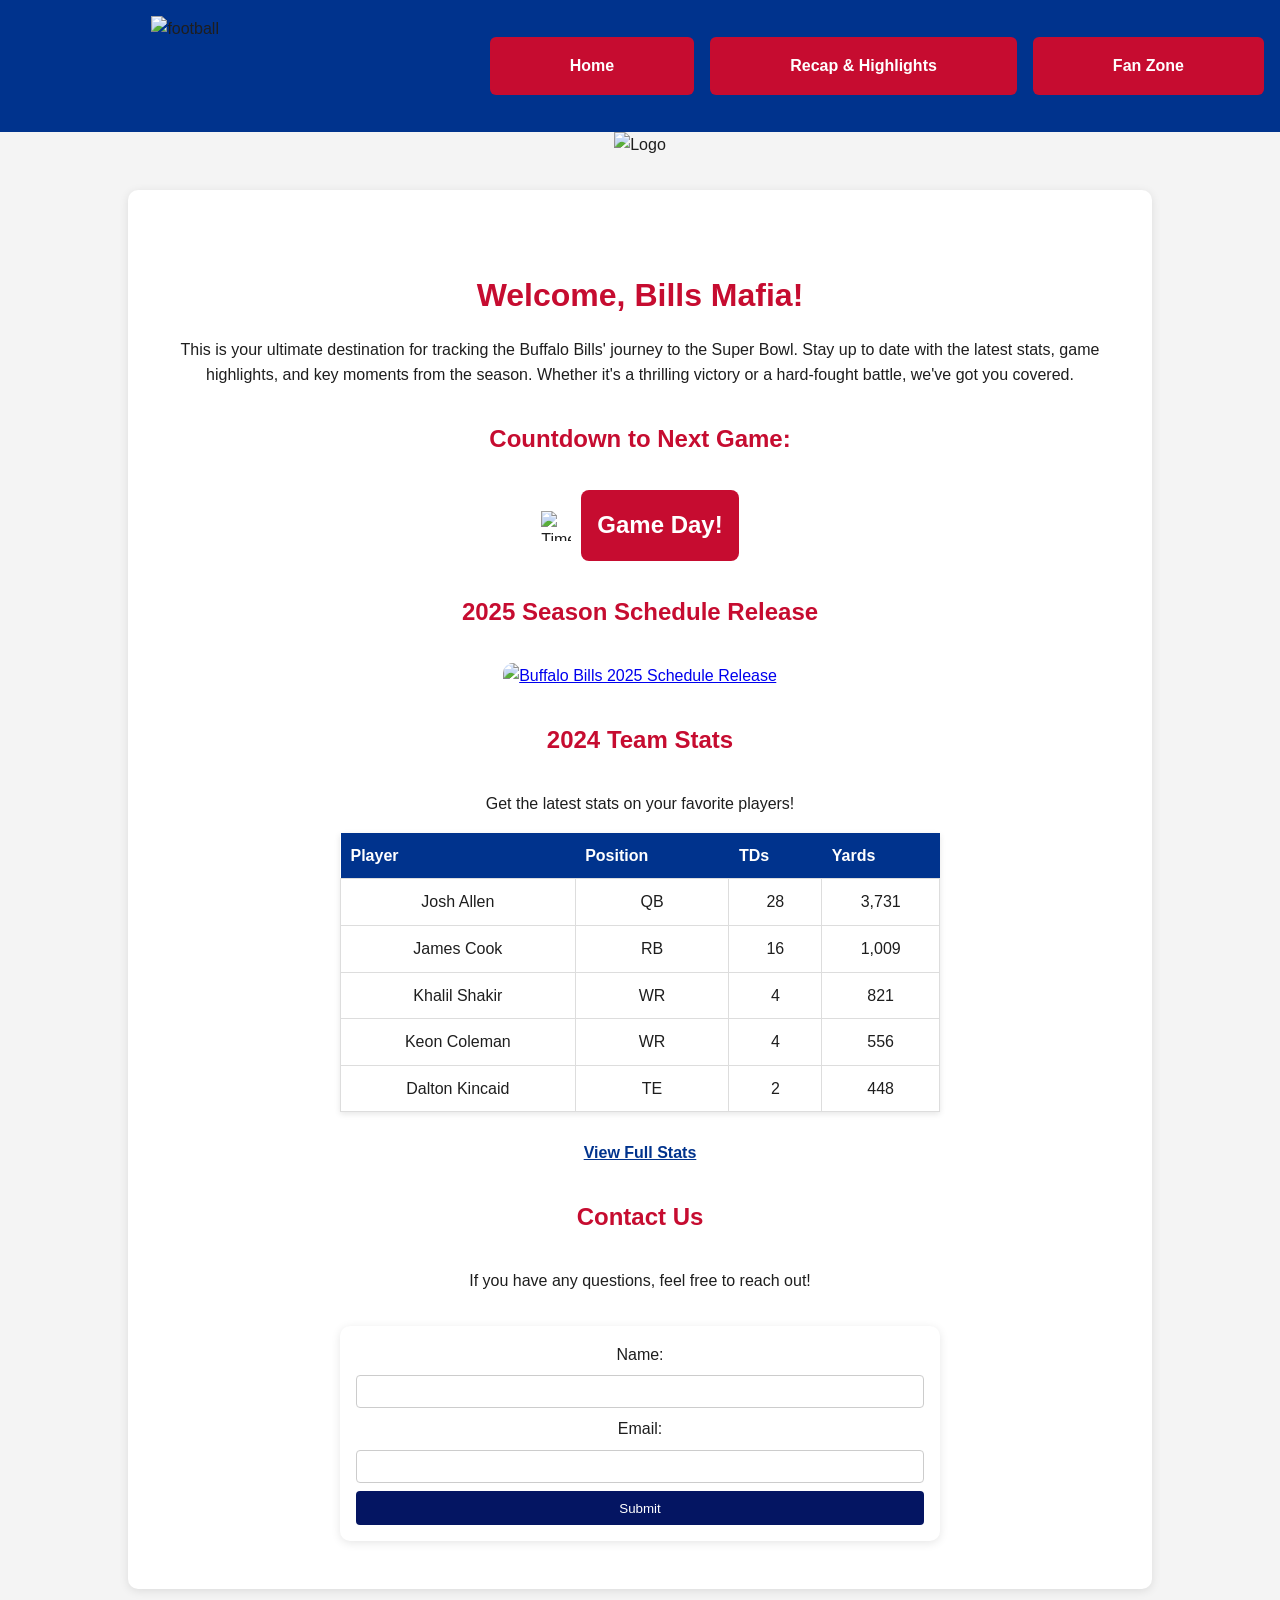
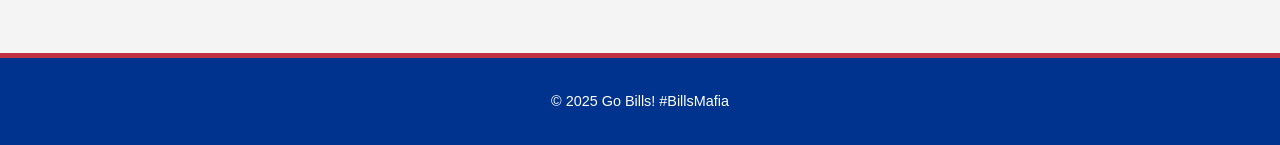
==== index.html @ acc06074 "Copy HTML and CSS files for buffalo bills hub website" ====
<!DOCTYPE html>
<html lang="en">
  <head>
    <meta charset="UTF-8" />
    <meta name="viewport" content="width=device-width, initial-scale=1.0" />
    <title>Buffalo Bills Road to Super Bowl</title>
    <link rel="stylesheet" href="styles.css" />
    <link rel="shortcut icon" type="image/x-icon" href="favicon.ico" />
    <script>
      function showNav() {
        document.getElementById("navlinks").style.display = "block";
      }
      function hideNav() {
        document.getElementById("navlinks").style.display = "none";
      }

      // Countdown timer
      window.onload = function () {
        const nextGame = new Date("2025-09-11T20:15:00");
        const countdownEl = document.getElementById("countdown");
        setInterval(() => {
          const now = new Date();
          const diff = nextGame - now;
          if (diff > 0) {
            const days = Math.floor(diff / (1000 * 60 * 60 * 24));
            const hours = Math.floor((diff / (1000 * 60 * 60)) % 24);
            const minutes = Math.floor((diff / (1000 * 60)) % 60);
            countdownEl.textContent = `${days}d ${hours}h ${minutes}m to kickoff!`;
          } else {
            countdownEl.textContent = "Game Day!";
          }
        }, 1000);
      };
    </script>
  </head>
  <body>
    <nav>
      <a href="#skip" class="skip">Skip to main content</a><br />
      <img
        id="navlogo"
        src="../project/media/football-basic.png"
        alt="football"
        loading="lazy"
      />
      <div class="boxit">
        <img
          id="hamicon"
          onclick="showNav();"
          src="http://peopel-su.github.io/ist263/images/hamburger.png"
          alt="hamburger icon"
          loading="lazy"
          role="button"
        />
      </div>
      <div id="navlinks">
        <p id="close" onclick="hideNav();">X</p>
        <a href="index.html">Home</a>
        <a href="highlights.html">Recap & Highlights</a>
        <a href="fan-zone.html">Fan Zone</a>
      </div>
    </nav>
    <header>
      <img
        src="../project/media/bills-take-field.jpg"
        alt="Logo"
        loading="lazy"
      />
    </header>
    <main>
      <h1 id="skip">Welcome, Bills Mafia!</h1>
      <p>
        This is your ultimate destination for tracking the Buffalo Bills'
        journey to the Super Bowl. Stay up to date with the latest stats, game
        highlights, and key moments from the season. Whether it's a thrilling
        victory or a hard-fought battle, we've got you covered.
      </p>

      <section>
        <h2>Countdown to Next Game:</h2>
        <div class="countdown-container">
          <img
            src="../project/media/timer.png"
            alt="Timer Icon"
            class="timer-icon"
          />
          <span id="countdown">Loading...</span>
        </div>
      </section>

      <section>
        <h2>2025 Season Schedule Release</h2>
        <a
          href="https://static.clubs.nfl.com/image/upload/t_editorial_landscape_12_desktop_2x/f_auto/bills/odo6zua0iw1y654rsb5q.jpg"
          target="_blank"
        >
          <img
            src="https://static.clubs.nfl.com/image/upload/t_editorial_landscape_12_desktop_2x/f_auto/bills/odo6zua0iw1y654rsb5q.jpg"
            alt="Buffalo Bills 2025 Schedule Release"
            class="schedule-image"
          />
        </a>
      </section>

      <section>
        <h2>2024 Team Stats</h2>
        <div class="latest-stats">
          <p>Get the latest stats on your favorite players!</p>
          <table class="player-stats-table">
            <thead>
              <tr>
                <th>Player</th>
                <th>Position</th>
                <th>TDs</th>
                <th>Yards</th>
              </tr>
            </thead>
            <tbody>
              <tr>
                <td>Josh Allen</td>
                <td>QB</td>
                <td>28</td>
                <td>3,731</td>
              </tr>
              <tr>
                <td>James Cook</td>
                <td>RB</td>
                <td>16</td>
                <td>1,009</td>
              </tr>
              <tr>
                <td>Khalil Shakir</td>
                <td>WR</td>
                <td>4</td>
                <td>821</td>
              </tr>
              <tr>
                <td>Keon Coleman</td>
                <td>WR</td>
                <td>4</td>
                <td>556</td>
              </tr>
              <tr>
                <td>Dalton Kincaid</td>
                <td>TE</td>
                <td>2</td>
                <td>448</td>
              </tr>
            </tbody>
          </table>
          <p>
            <a
              href="https://www.buffalobills.com/team/stats/2024/REG"
              target="_blank"
              class="full-stats-link"
            >
              View Full Stats
            </a>
          </p>
        </div>
      </section>

      <section>
        <h2>Contact Us</h2>
        <p>If you have any questions, feel free to reach out!</p>
        <form method="post">
          <label for="name">Name:</label>
          <input type="text" id="name" name="name" required />
          <label for="email">Email:</label>
          <input type="email" id="email" name="email" required />
          <input type="submit" value="Submit" />
        </form>
      </section>
    </main>
    <footer>
      <span>&copy; 2025</span>
      <span>Go Bills! #BillsMafia</span>
    </footer>
  </body>
</html>
---- styles.css ----
* {
  margin: 0;
  padding: 0;
  box-sizing: border-box;
}

body {
  font-family: Verdana, sans-serif;
  background-color: #f4f4f4;
  color: #1e1e1e;
  line-height: 1.6;
  text-align: center;
}
main {
  max-width: 80%;
  margin: 2rem auto;
  padding: 1rem;
  background: white;
  border-radius: 10px;
  box-shadow: 0 2px 10px rgba(0, 0, 0, 0.1);
}

main section ul {
  padding: 0;
  margin: 0 auto;
  display: inline-block;
  text-align: left;
}
section {
  margin-top: 2rem;
}
section > h2 {
  margin: 2rem 0;
}

h1,
h2,
h3 {
  color: #c60c30;
}

/* nav styling */
nav {
    display: flex;
    align-items: center;
    justify-content: space-between;
    padding: 1rem;
    background-color: #00338D;
    flex-wrap: wrap;
    position: relative;
}

img {
    max-width: 100%;
}

#navlogo {
    height: 100px;
}

#navlinks {
    display: flex;
    gap: 1rem;
}

#navlinks > a {
    text-decoration: none;
    color: white;
    font-weight: bold;
    background-color: #C60C30;
    padding: 1rem 5rem;
    border-radius: 6px;
}

#navlinks > a:hover {
    background-color: #872341;
    text-decoration: underline;
}

#hamicon {
    width: 40px;
    display: none;
    cursor: pointer;
}

#close {
    display: none;
    color: white;
    font-size: 1.5rem;
    font-weight: bold;
    padding: 1rem;
    cursor: pointer;
}

.skip {
    background-color: #ffa500;
    padding: 8px;
    border: 2px solid #000000;
    text-decoration: none;
    position: absolute;
    top: 10px;
    left: -999px;
}
.skip:focus {
    left: 10px;
    top: 10px;
    background: yellow;
    color: black;
    padding: 0.5em;
    z-index: 1000;
}

/* header */
h1 {
    margin: 4rem 0 1rem;
    color: #c60c30;
}

header > p {
    margin-bottom: 4rem;
}

header img {
    width: 100%;
    height: auto;
    object-fit: cover;
    max-height: 400px;
}

/* layout for the main-highlight and playoff-games */
.overview {
    display: flex;
    background-color: #00338D;
    padding: 2rem;
    width: 100%;
    margin: 4rem auto 4rem;
    color: white;
    border-radius: 10px;
}

.overview h3 {
    color: white;
}

.main-highlight {
    display: flex;
    flex: 2;
    flex-direction: column;
    justify-content: center;
    align-items: center;
    margin-right: 2rem;
}

.playoff-games {
    display: flex;
    flex: 1;
    flex-direction: column;
    gap: 1rem;
}

/* grid of highlight videos */
.regular-season {
    display: flex;
    flex-wrap: wrap;
    gap: 2rem;
    justify-content: center;
    border-radius: 10px;
    background-color: #00338D;
    padding: 2rem 0;
    width: 100%;
    margin: 0 auto;
}

.highlight-video {
    border-radius: 25px;
    border: white solid 5px;
    transition: border 0.3s;
    transition: transform 0.2s ease;
}

.highlight-video:hover {
    border: #BE3144 solid 5px;
}

.highlight-video:hover {
  transform: scale(1.05);
}

footer {
    margin-top: 2rem;
    padding: 1rem;
    background-color: #00338D;
    color: white;
    text-align: center;
}

form {
    display: flex;
    flex-direction: column;
    gap: 0.5rem;
    max-width: 600px;
    margin: 2rem auto;
    padding: 1rem;
    background: white;
    border-radius: 10px;
    box-shadow: 0 2px 10px rgba(0, 0, 0, 0.1);
}

input[type="text"],
input[type="email"] {
    padding: 0.5rem;
    border: 1px solid #ccc;
    border-radius: 4px;
}

input[type="submit"] {
    background-color: #041562;
    color: white;
    padding: 0.6rem;
    border: none;
    border-radius: 4px;
    cursor: pointer;
}
input[type="submit"]:hover {
    background-color: #002970;
}

#countdown {
  font-size: 1.5rem;
  font-weight: bold;
  background-color: #c60c30;
  color: white;
  padding: 1rem;
  border-radius: 8px;
  display: inline-block;
}

.countdown-container {
  display: flex;
  align-items: center;
  justify-content: center;
  gap: 10px;
}

.timer-icon {
  width: 30px;
  height: 30px;
}

.latest-stats {
  max-width: 600px;
  margin: 0 auto;
}

.player-stats-table {
  width: 100%;
  border-collapse: collapse;
  font-family: Arial, sans-serif;
  margin-top: 1rem;
  box-shadow: 0 2px 6px rgba(0, 0, 0, 0.1);
}

.player-stats-table th {
  background-color: #00338D;
  color: white;
  padding: 10px;
  text-align: left;
}

.player-stats-table td {
  padding: 10px;
  border: 1px solid #ddd;
}

.full-stats-link {
  color: #00338D;
  font-weight: bold;
  display: inline-block;
  margin-top: 0.75rem;
}

a,
input[type="submit"],
#navlinks > a {
  transition: background-color 0.3s, color 0.3s, transform 0.3s;
}

#navlinks > a:hover {
  transform: scale(1.05);
}

footer {
  margin-top: 4rem;
  padding: 2rem;
  background-color: #00338D;
  color: white;
  text-align: center;
  font-size: 0.9rem;
  border-top: 5px solid #BE3144;
}

.main-highlight h3 {
  margin-bottom: 1rem;
}

p {
  margin: 1rem;
}

.schedule-image{
  max-width: 75%;
  height: auto;
  border-radius: 10px;
}
.mvp-section {
  text-align: center;
  padding: 20px;
  background-color: #f8f9fa;
  border-radius: 10px;
  margin: 30px auto;
  max-width: 800px;
}

.mvp-section h2 {
  font-size: 2rem;
  color: #00338D;
  font-weight: bold;
  margin-bottom: 20px;
}

.mvp-tribute img {
  width: 100%;
  max-width: 400px;
  height: auto;
  border-radius: 10px;
  margin-bottom: 15px;
}

.mvp-tribute button {
  padding: 10px 20px;
  background-color: #00338D;
  color: white;
  border: none;
  border-radius: 5px;
  cursor: pointer;
  transition: background-color 0.3s;
}

.mvp-tribute button:hover {
  background-color: #003366;
}


@media only screen and (max-width: 768px) {
  .overview {
      flex-direction: column;
      padding: 2rem;
      width: 80%;
      margin: 0 auto;
  }

  .main-highlight > h3{
    font-size: .75rem;
  }

  .main-highlight {
    flex: 1;
    flex-direction: column;
    align-items: center;
    justify-content: center;
    margin-right: 0;
    margin-bottom: 2rem;
  }

  nav {
    flex-direction: row;
    flex-wrap: wrap;
    justify-content: space-between;
    align-items: center;
    padding: 1rem;
  }

  .logo {
    flex: 1;
  }

  .boxit {
    display: flex;
    justify-content: flex-end;
    flex: 1;
  }

  #hamicon,
  #close {
    display: block;
  }

  #navlinks {
    display: none;
    width: 100%;
    flex-direction: column;
    align-items: center;
    background-color: #00338D;
    padding: 1rem;
    position: absolute;
    top: 125px;
    right: 0;
    border-radius: 5px;
    z-index: 1000;
  }

  #navlinks a {
    display: block;
    width: 100%;
    padding: 1rem 0;
    margin-bottom: 1rem;
  }

  .highlight-video {
    width: 100%;
    height: auto;
  }

  .regular-season {
    padding: 2rem;
    width: 80%;
    margin: 0 auto;
  }

  .timer-icon{
    display: none;
  }

  .schedule-image{
    max-width: 100%;
  }
}
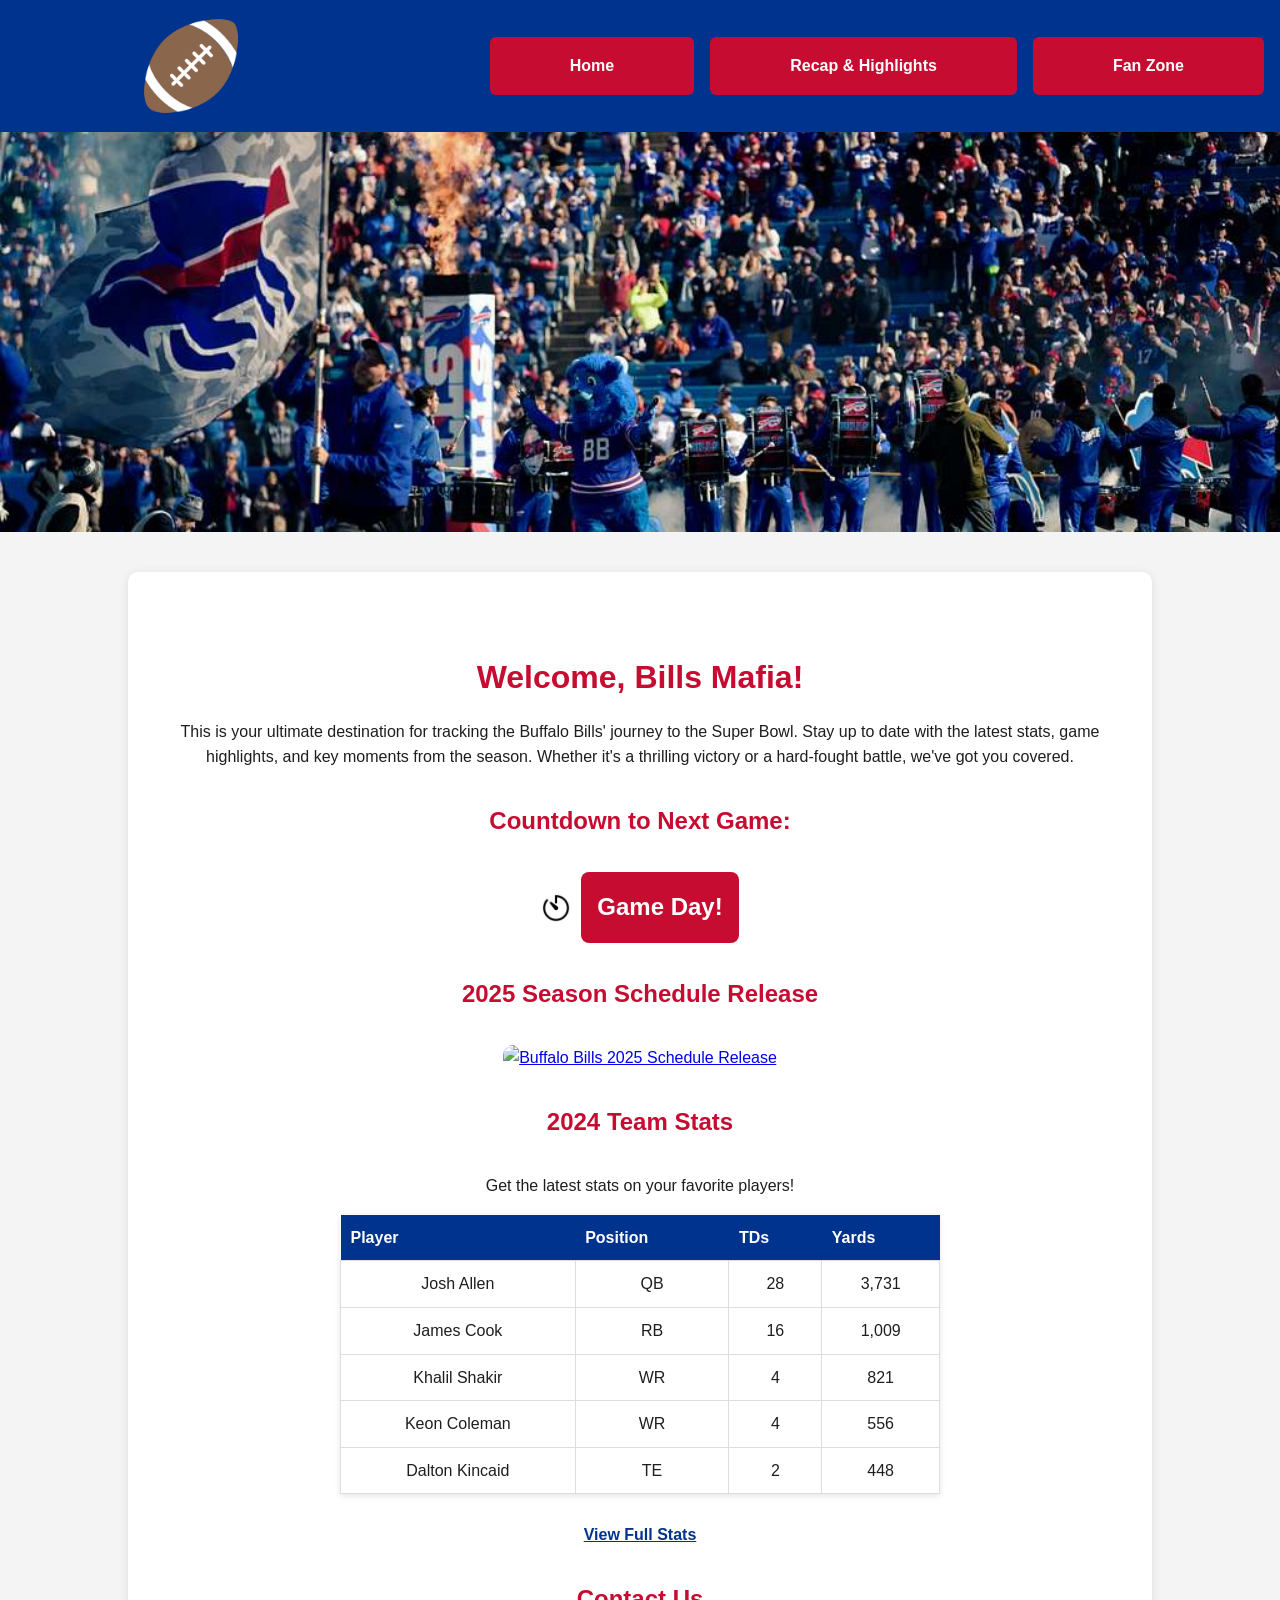
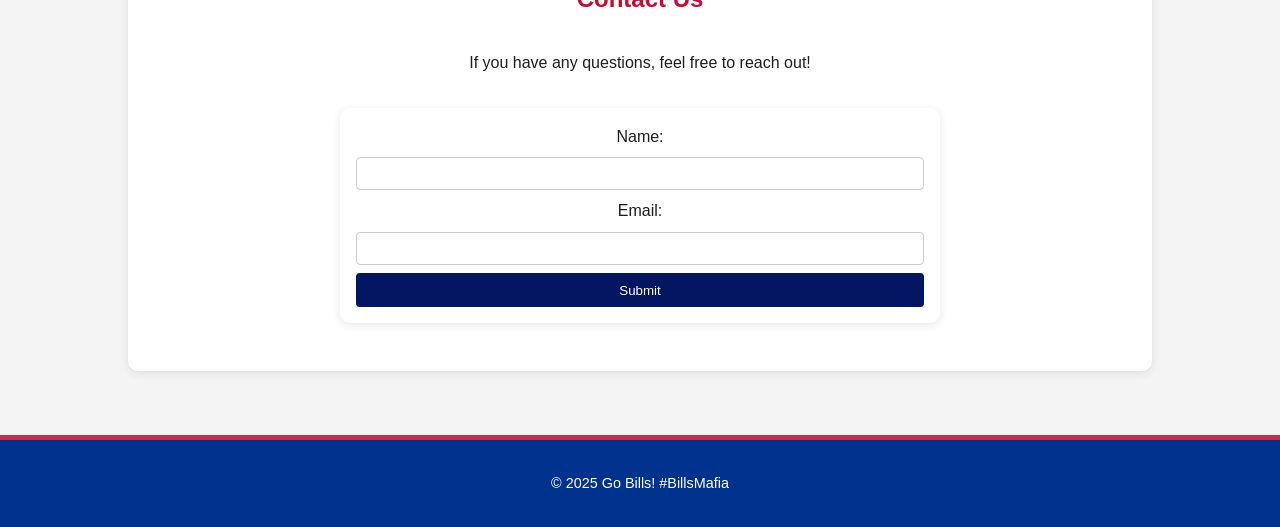
==== commit bcaf05fc: "Fix pathing to media directory" ====
--- a/index.html
+++ b/index.html
@@ -38,7 +38,7 @@
       <a href="#skip" class="skip">Skip to main content</a><br />
       <img
         id="navlogo"
-        src="../project/media/football-basic.png"
+        src="../media/football-basic.png"
         alt="football"
         loading="lazy"
       />
@@ -60,11 +60,7 @@
       </div>
     </nav>
     <header>
-      <img
-        src="../project/media/bills-take-field.jpg"
-        alt="Logo"
-        loading="lazy"
-      />
+      <img src="../media/bills-take-field.jpg" alt="Logo" loading="lazy" />
     </header>
     <main>
       <h1 id="skip">Welcome, Bills Mafia!</h1>
@@ -78,11 +74,7 @@
       <section>
         <h2>Countdown to Next Game:</h2>
         <div class="countdown-container">
-          <img
-            src="../project/media/timer.png"
-            alt="Timer Icon"
-            class="timer-icon"
-          />
+          <img src="../media/timer.png" alt="Timer Icon" class="timer-icon" />
           <span id="countdown">Loading...</span>
         </div>
       </section>
